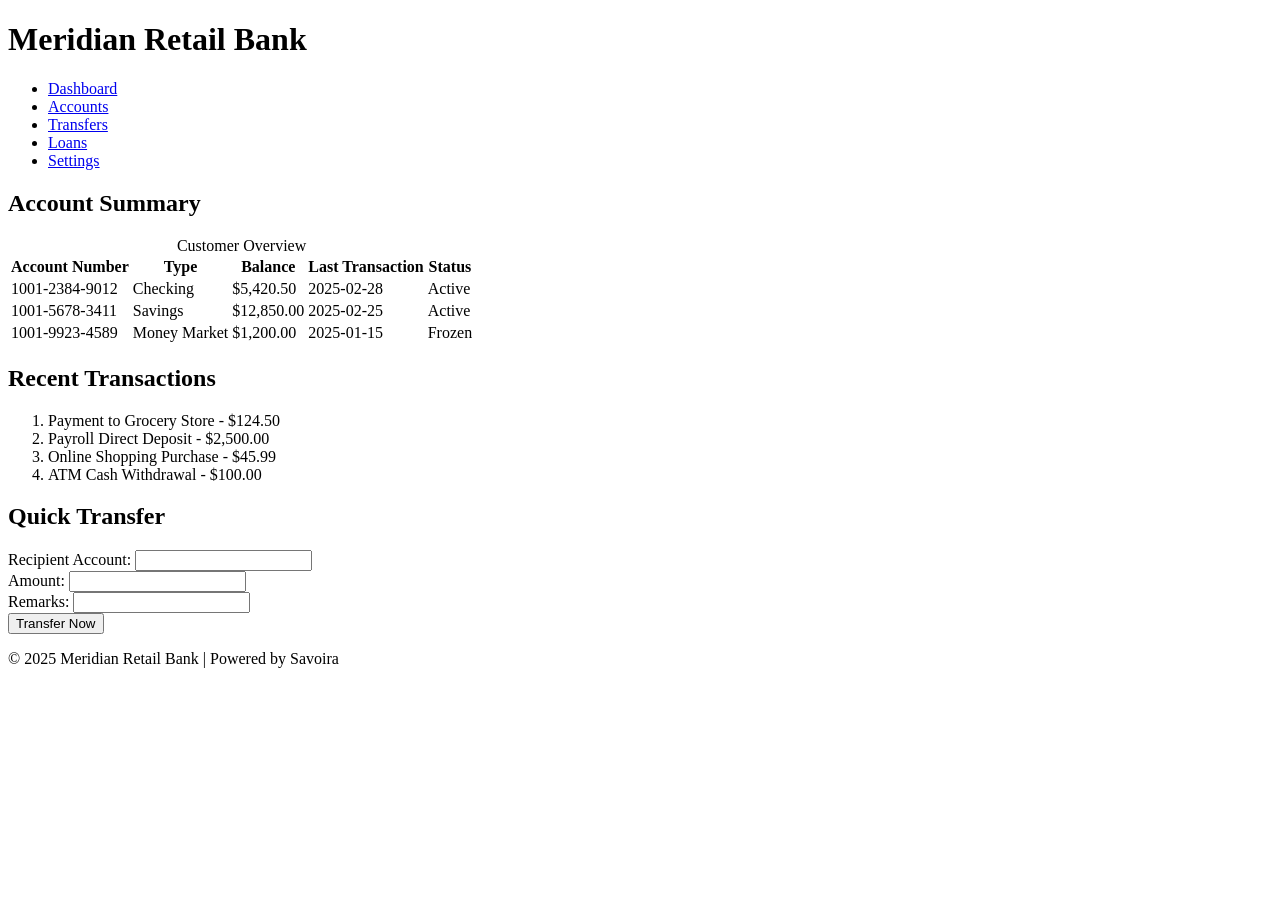
==== src/main/webapp/w8/index.html @ 53553b7f "Add semantically correct HTML5 Meridian Bank account dashboard" ====
<!DOCTYPE html>
<html lang="en">
<head>
    <meta charset="UTF-8">
    <meta name="viewport" content="width=device-width, initial-scale=1.0">
    <title>Meridian Retail Bank - Dashboard</title>
</head>
<body>

<!-- Header Section -->
<header>
    <h1>Meridian Retail Bank</h1>
    <nav>
        <ul>
            <li><a href="#dashboard">Dashboard</a></li>
            <li><a href="#accounts">Accounts</a></li>
            <li><a href="#transfers">Transfers</a></li>
            <li><a href="#loans">Loans</a></li>
            <li><a href="#settings">Settings</a></li>
        </ul>
    </nav>
</header>

<!-- Main Content Area -->
<main>
    <!-- Account Summary Section -->
    <section id="accounts">
        <h2>Account Summary</h2>
        <table>
            <caption>Customer Overview</caption>
            <thead>
            <tr>
                <th scope="col">Account Number</th>
                <th scope="col">Type</th>
                <th scope="col">Balance</th>
                <th scope="col">Last Transaction</th>
                <th scope="col">Status</th>
            </tr>
            </thead>
            <tbody>
            <tr>
                <td>1001-2384-9012</td>
                <td>Checking</td>
                <td>$5,420.50</td>
                <td>2025-02-28</td>
                <td>Active</td>
            </tr>
            <tr>
                <td>1001-5678-3411</td>
                <td>Savings</td>
                <td>$12,850.00</td>
                <td>2025-02-25</td>
                <td>Active</td>
            </tr>
            <tr>
                <td>1001-9923-4589</td>
                <td>Money Market</td>
                <td>$1,200.00</td>
                <td>2025-01-15</td>
                <td>Frozen</td>
            </tr>
            </tbody>
        </table>
    </section>

    <!-- Recent Transactions Section -->
    <section id="recent-transactions">
        <h2>Recent Transactions</h2>
        <ol>
            <li>Payment to Grocery Store - $124.50</li>
            <li>Payroll Direct Deposit - $2,500.00</li>
            <li>Online Shopping Purchase - $45.99</li>
            <li>ATM Cash Withdrawal - $100.00</li>
        </ol>
    </section>
</main>

<!-- Quick Transfer Sidebar -->
<aside>
    <h2>Quick Transfer</h2>
    <form action="#" method="post">
        <div>
            <label for="recipient">Recipient Account:</label>
            <input type="text" id="recipient" name="recipient" required>
        </div>

        <div>
            <label for="amount">Amount:</label>
            <input type="number" id="amount" name="amount" min="0.01" step="0.01" required>
        </div>

        <div>
            <label for="remarks">Remarks:</label>
            <input type="text" id="remarks" name="remarks" required>
        </div>

        <div>
            <button type="submit">Transfer Now</button>
        </div>
    </form>
</aside>

<!-- Footer Section -->
<footer>
    <p>&copy; 2025 Meridian Retail Bank | Powered by Savoira</p>
</footer>

</body>
</html>
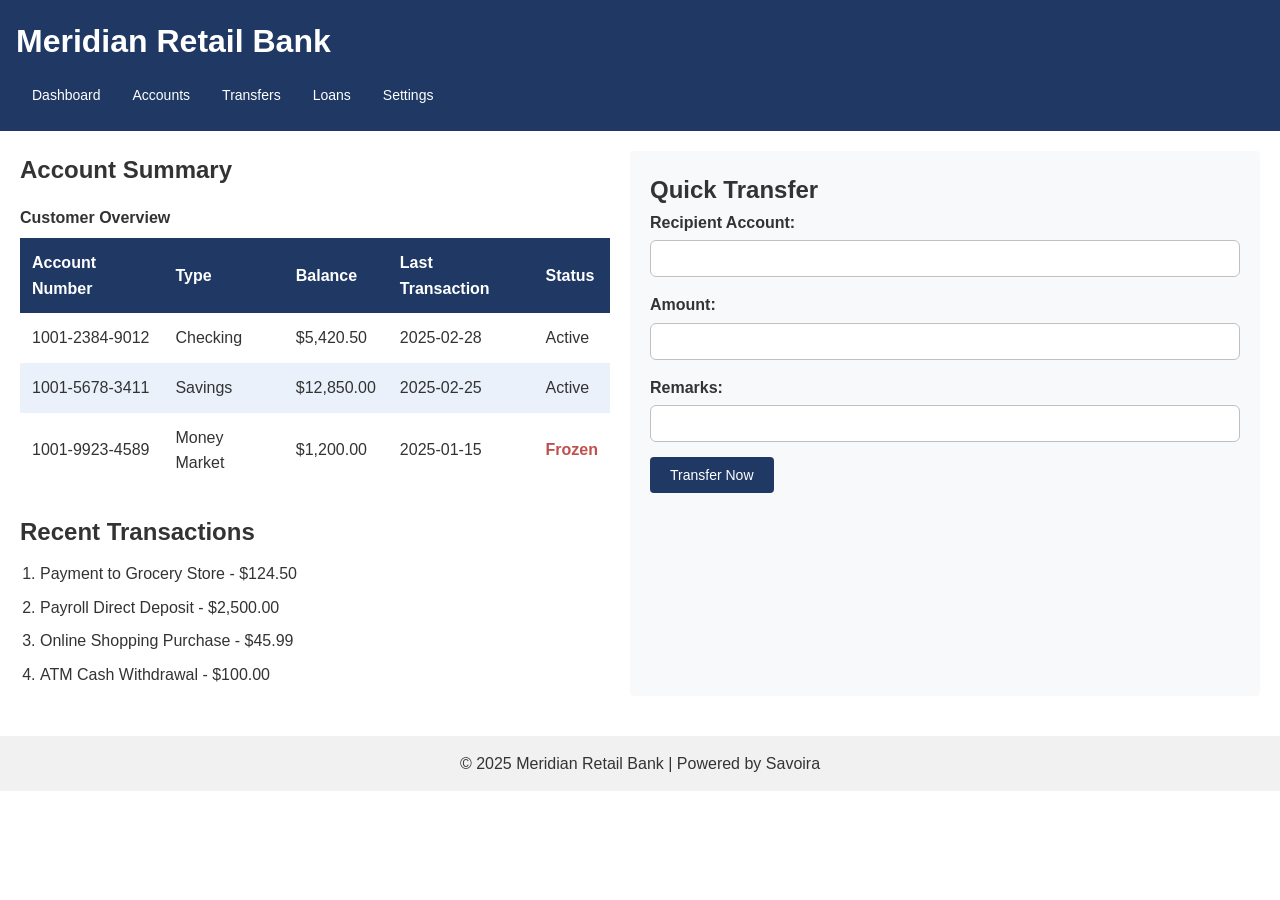
==== commit cf8c7101: "feat: Add responsive CSS styling, zebra tables, flex layouts, and devtools notes" ====
--- a/src/main/webapp/w8/index.html
+++ b/src/main/webapp/w8/index.html
@@ -4,6 +4,8 @@
     <meta charset="UTF-8">
     <meta name="viewport" content="width=device-width, initial-scale=1.0">
     <title>Meridian Retail Bank - Dashboard</title>
+    <!-- Link to external CSS stylesheet -->
+    <link rel="stylesheet" href="style.css">
 </head>
 <body>
 
@@ -21,84 +23,87 @@
     </nav>
 </header>
 
-<!-- Main Content Area -->
-<main>
-    <!-- Account Summary Section -->
-    <section id="accounts">
-        <h2>Account Summary</h2>
-        <table>
-            <caption>Customer Overview</caption>
-            <thead>
-            <tr>
-                <th scope="col">Account Number</th>
-                <th scope="col">Type</th>
-                <th scope="col">Balance</th>
-                <th scope="col">Last Transaction</th>
-                <th scope="col">Status</th>
-            </tr>
-            </thead>
-            <tbody>
-            <tr>
-                <td>1001-2384-9012</td>
-                <td>Checking</td>
-                <td>$5,420.50</td>
-                <td>2025-02-28</td>
-                <td>Active</td>
-            </tr>
-            <tr>
-                <td>1001-5678-3411</td>
-                <td>Savings</td>
-                <td>$12,850.00</td>
-                <td>2025-02-25</td>
-                <td>Active</td>
-            </tr>
-            <tr>
-                <td>1001-9923-4589</td>
-                <td>Money Market</td>
-                <td>$1,200.00</td>
-                <td>2025-01-15</td>
-                <td>Frozen</td>
-            </tr>
-            </tbody>
-        </table>
-    </section>
+<!-- Layout Wrapper Container for Main Content and Sidebar -->
+<div class="container">
+    <!-- Main Content Area -->
+    <main>
+        <!-- Account Summary Section -->
+        <section id="accounts">
+            <h2>Account Summary</h2>
+            <table>
+                <caption>Customer Overview</caption>
+                <thead>
+                <tr>
+                    <th scope="col">Account Number</th>
+                    <th scope="col">Type</th>
+                    <th scope="col">Balance</th>
+                    <th scope="col">Last Transaction</th>
+                    <th scope="col">Status</th>
+                </tr>
+                </thead>
+                <tbody>
+                <tr>
+                    <td>1001-2384-9012</td>
+                    <td>Checking</td>
+                    <td>$5,420.50</td>
+                    <td>2025-02-28</td>
+                    <td>Active</td>
+                </tr>
+                <tr>
+                    <td>1001-5678-3411</td>
+                    <td>Savings</td>
+                    <td>$12,850.00</td>
+                    <td>2025-02-25</td>
+                    <td>Active</td>
+                </tr>
+                <tr>
+                    <td>1001-9923-4589</td>
+                    <td>Money Market</td>
+                    <td>$1,200.00</td>
+                    <td>2025-01-15</td>
+                    <td class="frozen">Frozen</td>
+                </tr>
+                </tbody>
+            </table>
+        </section>
 
-    <!-- Recent Transactions Section -->
-    <section id="recent-transactions">
-        <h2>Recent Transactions</h2>
-        <ol>
-            <li>Payment to Grocery Store - $124.50</li>
-            <li>Payroll Direct Deposit - $2,500.00</li>
-            <li>Online Shopping Purchase - $45.99</li>
-            <li>ATM Cash Withdrawal - $100.00</li>
-        </ol>
-    </section>
-</main>
+        <!-- Recent Transactions Section -->
+        <section id="recent-transactions">
+            <h2>Recent Transactions</h2>
+            <ol>
+                <li>Payment to Grocery Store - $124.50</li>
+                <li>Payroll Direct Deposit - $2,500.00</li>
+                <li>Online Shopping Purchase - $45.99</li>
+                <li>ATM Cash Withdrawal - $100.00</li>
+            </ol>
+        </section>
+    </main>
 
-<!-- Quick Transfer Sidebar -->
-<aside>
-    <h2>Quick Transfer</h2>
-    <form action="#" method="post">
-        <div>
-            <label for="recipient">Recipient Account:</label>
-            <input type="text" id="recipient" name="recipient" required>
-        </div>
+    <!-- Quick Transfer Sidebar -->
+    <aside>
+        <h2>Quick Transfer</h2>
+        <form action="#" method="post">
+            <div class="form-group">
+                <label for="recipient">Recipient Account:</label>
+                <input type="text" id="recipient" name="recipient" required>
+            </div>
 
-        <div>
-            <label for="amount">Amount:</label>
-            <input type="number" id="amount" name="amount" min="0.01" step="0.01" required>
-        </div>
+            <div class="form-group">
+                <label for="amount">Amount:</label>
+                <input type="number" id="amount" name="amount" min="0.01" step="0.01" required>
+            </div>
 
-        <div>
-            <label for="remarks">Remarks:</label>
-            <input type="text" id="remarks" name="remarks" required>
-        </div>
+            <div class="form-group">
+                <label for="remarks">Remarks:</label>
+                <input type="text" id="remarks" name="remarks" required>
+            </div>
 
-        <div>
-            <button type="submit">Transfer Now</button>
-        </div>
-    </form>
-</aside>
+            <div class="form-group">
+                <button type="submit">Transfer Now</button>
+            </div>
+        </form>
+    </aside>
+</div>
 
 <!-- Footer Section -->
 <footer>
--- a/src/main/webapp/w8/style.css
+++ b/src/main/webapp/w8/style.css
@@ -0,0 +1,205 @@
+/* General Resets and Typography */
+* {
+    box-sizing: border-box;
+    margin: 0;
+    padding: 0;
+}
+
+body {
+    font-family: Arial, sans-serif;
+    color: #333;
+    line-height: 1.6;
+}
+
+/* --------------------------------------------------
+ * Task 2: Navigation Styles
+ * -------------------------------------------------- */
+header {
+    background-color: #1F3864; /* Savoira navy */
+    color: white;
+    padding: 1rem;
+}
+
+header h1 {
+    margin-bottom: 0.5rem;
+}
+
+nav ul {
+    display: flex;
+    flex-direction: row;
+    list-style: none;
+}
+
+nav a {
+    color: white;
+    text-decoration: none;
+    font-size: 14px;
+    padding: 0 16px;
+    display: inline-block;
+    line-height: 40px;
+}
+
+nav a:hover {
+    background-color: #0F7C7C; /* Savoira teal */
+}
+
+/* Base Layout Container (Default / Desktop Layout) */
+.container {
+    display: flex;
+    padding: 20px;
+    gap: 20px;
+}
+
+main {
+    flex: 1;
+}
+
+aside {
+    flex: 1;
+    background-color: #f8f9fa;
+    padding: 20px;
+    border-radius: 4px;
+}
+
+/* --------------------------------------------------
+ * Task 3: Table Styles
+ * -------------------------------------------------- */
+table {
+    width: 100%;
+    border-collapse: collapse;
+    margin-top: 15px;
+    margin-bottom: 25px;
+}
+
+table caption {
+    text-align: left;
+    font-weight: bold;
+    margin-bottom: 8px;
+}
+
+th {
+    background-color: #1F3864; /* Navy background */
+    color: white;
+    font-weight: bold;
+    padding: 12px;
+    text-align: left;
+}
+
+td {
+    padding: 12px;
+    text-align: left;
+}
+
+/* Zebra Striping */
+tbody tr:nth-child(even) {
+    background-color: #EAF1FB;
+}
+
+tbody tr:nth-child(odd) {
+    background-color: #FFFFFF;
+}
+
+/* Frozen Status Styling */
+td.frozen {
+    color: #C0504D;
+    font-weight: bold;
+}
+
+/* Recent Transactions Section */
+#recent-transactions ol {
+    margin-left: 20px;
+    margin-top: 10px;
+}
+
+#recent-transactions li {
+    margin-bottom: 8px;
+}
+
+/* --------------------------------------------------
+ * Task 4: Quick Transfer Form Styles
+ * -------------------------------------------------- */
+.form-group {
+    margin-bottom: 15px;
+}
+
+.form-group label {
+    display: block;
+    margin-bottom: 5px;
+    font-weight: bold;
+}
+
+input[type="text"],
+input[type="number"] {
+    width: 100%;
+    padding: 10px;
+    border-radius: 6px;
+    border: 1px solid #C0C0C0;
+}
+
+input[type="text"]:focus,
+input[type="number"]:focus {
+    outline: 2px solid #0F7C7C; /* Teal border */
+}
+
+button[type="submit"] {
+    background-color: #1F3864;
+    color: white;
+    padding: 10px 20px;
+    border: none;
+    border-radius: 4px;
+    cursor: pointer;
+    font-size: 14px;
+}
+
+button[type="submit"]:hover {
+    background-color: #12254F; /* Darkened navy */
+}
+
+/* Footer Styling */
+footer {
+    text-align: center;
+    padding: 15px;
+    background-color: #f1f1f1;
+    margin-top: 20px;
+}
+
+/* --------------------------------------------------
+ * Task 5: Media Query (max-width: 900px)
+ * Flexbox 70% / 30% split between main and aside
+ * -------------------------------------------------- */
+@media (max-width: 900px) {
+    .container {
+        display: flex;
+        flex-direction: row;
+    }
+
+    main {
+        flex: 0 0 70%;
+    }
+
+    aside {
+        flex: 0 0 30%;
+    }
+}
+
+/* --------------------------------------------------
+ * Task 6: Media Query (max-width: 600px)
+ * Vertical stacking & font resizing
+ * -------------------------------------------------- */
+@media (max-width: 600px) {
+    .container {
+        flex-direction: column;
+    }
+
+    nav ul {
+        flex-direction: column;
+    }
+
+    nav a {
+        padding: 8px 16px;
+    }
+
+    table {
+        font-size: 13px;
+    }
+}
